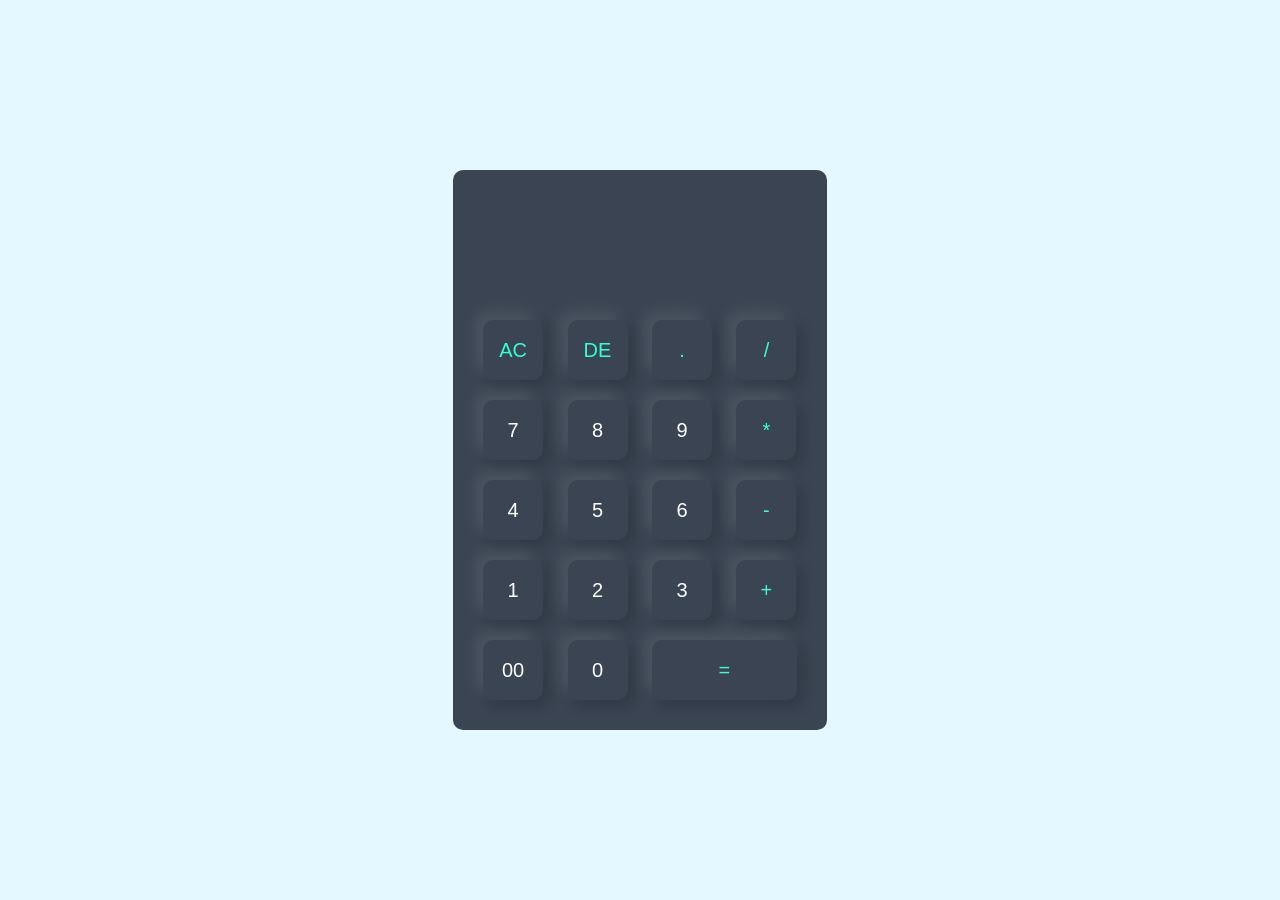
==== index.html @ 402a31b5 "Initial commit of Javascript calculator project" ====
<!DOCTYPE html>
<html lang="en">
<head>
  <meta charset="UTF-8">
  <meta name="viewport" content="width=device-width, initial-scale=1.0">
  <title>Calculator</title>
  <link rel="stylesheet" href="style.css">
</head>
<body>
  
  <div class="container">
    <div class="calculator">
      <form>
        <div class="display">
          <input type="text" name="display">
        </div>
        <div>
          <input type="button" value="AC" onclick="display.value = ``" class="operator">
          <input type="button" value="DE" onclick="display.value = display.value.toString().slice(0,-1)" class="operator">
          <input type="button" value="." onclick="display.value += `.`" class="operator">
          <input type="button" value="/" onclick="display.value += `/`" class="operator">
        </div>
        <div>
          <input type="button" value="7" onclick="display.value += `7`">
          <input type="button" value="8" onclick="display.value += `8`">
          <input type="button" value="9" onclick="display.value += `9`">
          <input type="button" value="*" onclick="display.value += `*`" class="operator">
        </div>
        <div>
          <input type="button" value="4" onclick="display.value += `4`">
          <input type="button" value="5" onclick="display.value += `5`">
          <input type="button" value="6" onclick="display.value += `6`">
          <input type="button" value="-" onclick="display.value += `-`" class="operator">
        </div>
        <div>
          <input type="button" value="1" onclick="display.value += `1`">
          <input type="button" value="2" onclick="display.value += `2`">
          <input type="button" value="3" onclick="display.value += `3`">
          <input type="button" value="+" onclick="display.value += `+`" class="operator">
        </div>
        <div>
          <input type="button" value="00" onclick="display.value += `00`">
          <input type="button" value="0" onclick="display.value += `0`">
          <input type="button" value="=" onclick="display.value = eval(display.value)" class="equal operator">
        </div>
      </form>
    </div>
  </div>

  <script src="app.js"></script>
</body>
</html>
---- style.css ----
*{
  margin: 0;
  padding: 0;
  font-family: 'Poppins', sans-serif;
  box-sizing: border-box;
}

.container{
  width: 100%;
  height: 100vh;
  background: #e3f9ff;
  display: flex;
  align-items: center;
  justify-content: center;
}

.calculator{
  background: #3a4452;
  padding: 20px;
  border-radius: 10px;
}

.calculator form input{
  border: 0;
  outline: 0;
  width: 60px;
  height: 60px;
  border-radius: 10px;
  box-shadow: -8px -8px 15px rgba(255, 255, 255, 0.1), 5px 5px 15px rgba(0, 0, 0, 0.2);
  background: transparent;
  font-size: 20px;
  color: #fff;
  cursor: pointer;
  margin: 10px;
}

form .display{
  display: flex;
  justify-content: flex-end;
  margin: 20px 0;
}

form .display input{
  text-align: right;
  flex: 1;
  font-size: 45px;
  box-shadow: none;
}

form input.equal{
  width: 145px;
}

form input.operator{
  color: #33ffd8;
}
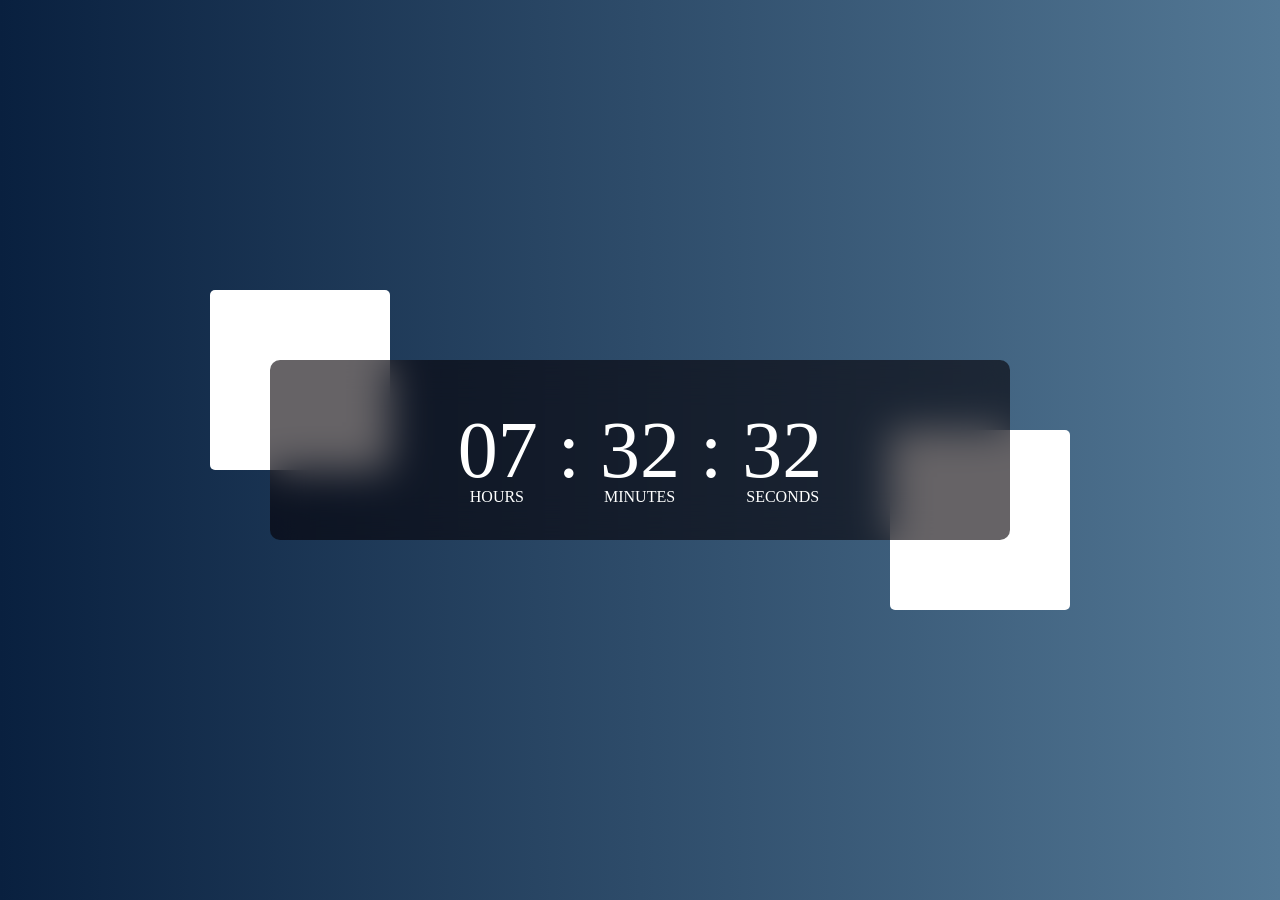
==== commit 511361d9: "first commit" ====
--- a/index.html
+++ b/index.html
@@ -3,47 +3,20 @@
 <head>
   <meta charset="UTF-8">
   <meta name="viewport" content="width=device-width, initial-scale=1.0">
-  <title>Calculator</title>
+  <title>Digital Clock</title>
   <link rel="stylesheet" href="style.css">
 </head>
 <body>
   
   <div class="container">
-    <div class="calculator">
-      <form>
-        <div class="display">
-          <input type="text" name="display">
-        </div>
-        <div>
-          <input type="button" value="AC" onclick="display.value = ``" class="operator">
-          <input type="button" value="DE" onclick="display.value = display.value.toString().slice(0,-1)" class="operator">
-          <input type="button" value="." onclick="display.value += `.`" class="operator">
-          <input type="button" value="/" onclick="display.value += `/`" class="operator">
-        </div>
-        <div>
-          <input type="button" value="7" onclick="display.value += `7`">
-          <input type="button" value="8" onclick="display.value += `8`">
-          <input type="button" value="9" onclick="display.value += `9`">
-          <input type="button" value="*" onclick="display.value += `*`" class="operator">
-        </div>
-        <div>
-          <input type="button" value="4" onclick="display.value += `4`">
-          <input type="button" value="5" onclick="display.value += `5`">
-          <input type="button" value="6" onclick="display.value += `6`">
-          <input type="button" value="-" onclick="display.value += `-`" class="operator">
-        </div>
-        <div>
-          <input type="button" value="1" onclick="display.value += `1`">
-          <input type="button" value="2" onclick="display.value += `2`">
-          <input type="button" value="3" onclick="display.value += `3`">
-          <input type="button" value="+" onclick="display.value += `+`" class="operator">
-        </div>
-        <div>
-          <input type="button" value="00" onclick="display.value += `00`">
-          <input type="button" value="0" onclick="display.value += `0`">
-          <input type="button" value="=" onclick="display.value = eval(display.value)" class="equal operator">
-        </div>
-      </form>
+    <div class="contain">
+      <div class="clock">
+        <span id="hrs">00</span>
+        <span>:</span>
+        <span id="min">00</span>
+        <span>:</span>
+        <span id="sec">00</span>
+      </div>
     </div>
   </div>
 
--- a/style.css
+++ b/style.css
@@ -1,56 +1,89 @@
 *{
   margin: 0;
   padding: 0;
-  font-family: 'Poppins', sans-serif;
   box-sizing: border-box;
 }
 
 .container{
   width: 100%;
-  height: 100vh;
-  background: #e3f9ff;
+  min-height: 100vh;
+  background: linear-gradient(90deg, #09203F, #537895);
+  color: #fff;
+  position: relative;
+  z-index: -2;
+}
+
+.contain{
+  width: 740px;
+  height: 180px;
+  position: absolute;
+  top: 50%;
+  left: 50%;
+  transform: translate(-50%, -50%);
+  z-index: 2;
+}
+
+.clock{
+  width: 100%;
+  height: 100%;
+  background: rgba(6, 0, 6, 0.612);
+  backdrop-filter: blur(20px);
+  border-radius: 10px;
   display: flex;
   align-items: center;
   justify-content: center;
 }
 
-.calculator{
-  background: #3a4452;
-  padding: 20px;
-  border-radius: 10px;
+.contain::before{
+  content: '';
+  width: 180px;
+  height: 180px;
+  background: #fff;
+  border-radius: 5px;
+  position: absolute;
+  left: -60px;
+  top: -70px;
+  z-index: -1;
 }
 
-.calculator form input{
-  border: 0;
-  outline: 0;
-  width: 60px;
-  height: 60px;
-  border-radius: 10px;
-  box-shadow: -8px -8px 15px rgba(255, 255, 255, 0.1), 5px 5px 15px rgba(0, 0, 0, 0.2);
-  background: transparent;
-  font-size: 20px;
-  color: #fff;
-  cursor: pointer;
+.contain::after{
+  content: '';
+  width: 180px;
+  height: 180px;
+  background: #fff;
+  border-radius: 5px;
+  position: absolute;
+  right: -60px;
+  bottom: -70px;
+  z-index: -1;
+}
+
+.clock span{
+  font-size: 80px;
+  width: 180;
+  display: inline-block;
+  text-align: center;
+  position: relative;
   margin: 10px;
 }
 
-form .display{
-  display: flex;
-  justify-content: flex-end;
-  margin: 20px 0;
+.clock span::after{
+  font-size: 16px;
+  position: absolute;
+  bottom: -10px;
+  left: 5%;
+  text-align: center;
 }
 
-form .display input{
-  text-align: right;
-  flex: 1;
-  font-size: 45px;
-  box-shadow: none;
+#hrs::after{
+  content: 'HOURS';
+  left: 15%;
 }
 
-form input.equal{
-  width: 145px;
+#min::after{
+  content: 'MINUTES';
 }
 
-form input.operator{
-  color: #33ffd8;
+#sec::after{
+  content: 'SECONDS';
 }
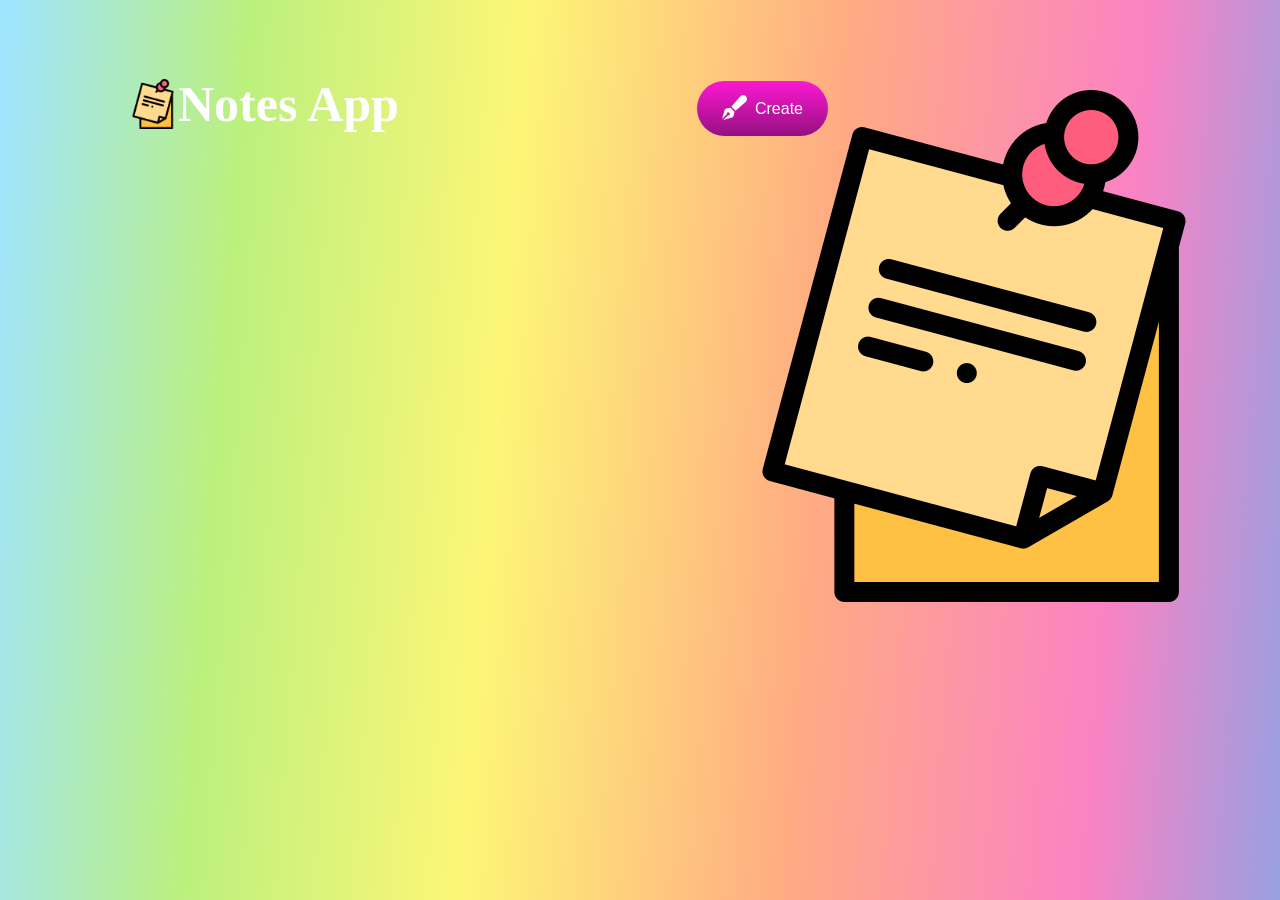
==== commit da38a51a: "First commit" ====
--- a/index.html
+++ b/index.html
@@ -3,21 +3,21 @@
 <head>
   <meta charset="UTF-8">
   <meta name="viewport" content="width=device-width, initial-scale=1.0">
-  <title>Digital Clock</title>
+  <title>Notes App</title>
   <link rel="stylesheet" href="style.css">
+  <link rel="stylesheet" href="https://cdnjs.cloudflare.com/ajax/libs/font-awesome/6.5.2/css/all.min.css" integrity="sha512-SnH5WK+bZxgPHs44uWIX+LLJAJ9/2PkPKZ5QiAj6Ta86w+fsb2TkcmfRyVX3pBnMFcV7oQPJkl9QevSCWr3W6A==" crossorigin="anonymous" referrerpolicy="no-referrer" />
 </head>
 <body>
   
   <div class="container">
     <div class="contain">
-      <div class="clock">
-        <span id="hrs">00</span>
-        <span>:</span>
-        <span id="min">00</span>
-        <span>:</span>
-        <span id="sec">00</span>
-      </div>
+      <h1><img src="images/sticky-notes.png"> Notes App</h1>
+      <button class="createBtn"><i class="fa-solid fa-pen-fancy"></i> Create</button>
     </div>
+
+    <div class="notesContainer"></div>
+
+    <img src="images/sticky-notes.png" id="mainImg">
   </div>
 
   <script src="app.js"></script>
--- a/style.css
+++ b/style.css
@@ -7,83 +7,72 @@
 .container{
   width: 100%;
   min-height: 100vh;
-  background: linear-gradient(90deg, #09203F, #537895);
+  /*background: linear-gradient(135deg, #cf9aff, #95c0ff);   #9418fd, #571094*/
+  background: linear-gradient(94.3deg, rgba(104, 213, 253, 0.63) 0.7%, rgba(169, 236, 91, 0.79) 18.6%, rgba(253, 246, 116, 0.98) 39.1%, rgba(255, 164, 120, 0.92) 63%, rgba(250, 115, 188, 0.89) 85.3%, rgb(97, 176, 242) 108.2%);
   color: #fff;
-  position: relative;
-  z-index: -2;
+  padding-top: 4%;
+  padding-left: 10%;
 }
 
 .contain{
-  width: 740px;
-  height: 180px;
-  position: absolute;
-  top: 50%;
-  left: 50%;
-  transform: translate(-50%, -50%);
-  z-index: 2;
+  width: 100%;
+  max-width: 700px;
+  display: flex;
+  justify-content: space-between;
 }
 
-.clock{
-  width: 100%;
-  height: 100%;
-  background: rgba(6, 0, 6, 0.612);
-  backdrop-filter: blur(20px);
-  border-radius: 10px;
+.container h1{
   display: flex;
   align-items: center;
-  justify-content: center;
+  font-size: 50px;
+  font-weight: 600;
 }
 
-.contain::before{
-  content: '';
-  width: 180px;
-  height: 180px;
-  background: #fff;
-  border-radius: 5px;
-  position: absolute;
-  left: -60px;
-  top: -70px;
-  z-index: -1;
+.container h1 img{
+  width: 50px;
+}
+.container button i{
+  font-size: 25px;
+  margin-right: 8px;
 }
 
-.contain::after{
-  content: '';
-  width: 180px;
-  height: 180px;
-  background: #fff;
-  border-radius: 5px;
-  position: absolute;
-  right: -60px;
-  bottom: -70px;
-  z-index: -1;
+.container button{
+  display: flex;
+  align-items:center;
+  background: linear-gradient(#fd18d3, #941080);
+  color: #fff;
+  font-size: 16px;
+  outline: 0;
+  border: 0;
+  border-radius: 40px;
+  padding: 15px 25px;
+  margin: 30px 0 20px;
+  cursor: pointer;
 }
 
-.clock span{
-  font-size: 80px;
-  width: 180;
-  display: inline-block;
-  text-align: center;
+.inputBox{
   position: relative;
-  margin: 10px;
+  width: 100%;
+  max-width: 700px;
+  min-height: 150px;
+  background: #fff;
+  color: #333;
+  padding: 20px;
+  margin: 20px 0;
+  outline: none;
+  border-radius: 5px;
 }
 
-.clock span::after{
-  font-size: 16px;
+.inputBox img{
+  width: 25px;
   position: absolute;
-  bottom: -10px;
-  left: 5%;
-  text-align: center;
+  bottom: 15px;
+  right: 15px;
+  cursor: pointer;
 }
 
-#hrs::after{
-  content: 'HOURS';
-  left: 15%;
-}
-
-#min::after{
-  content: 'MINUTES';
-}
-
-#sec::after{
-  content: 'SECONDS';
+#mainImg{
+  position: absolute;
+  top: 90px;
+  right: 50px;
 }
